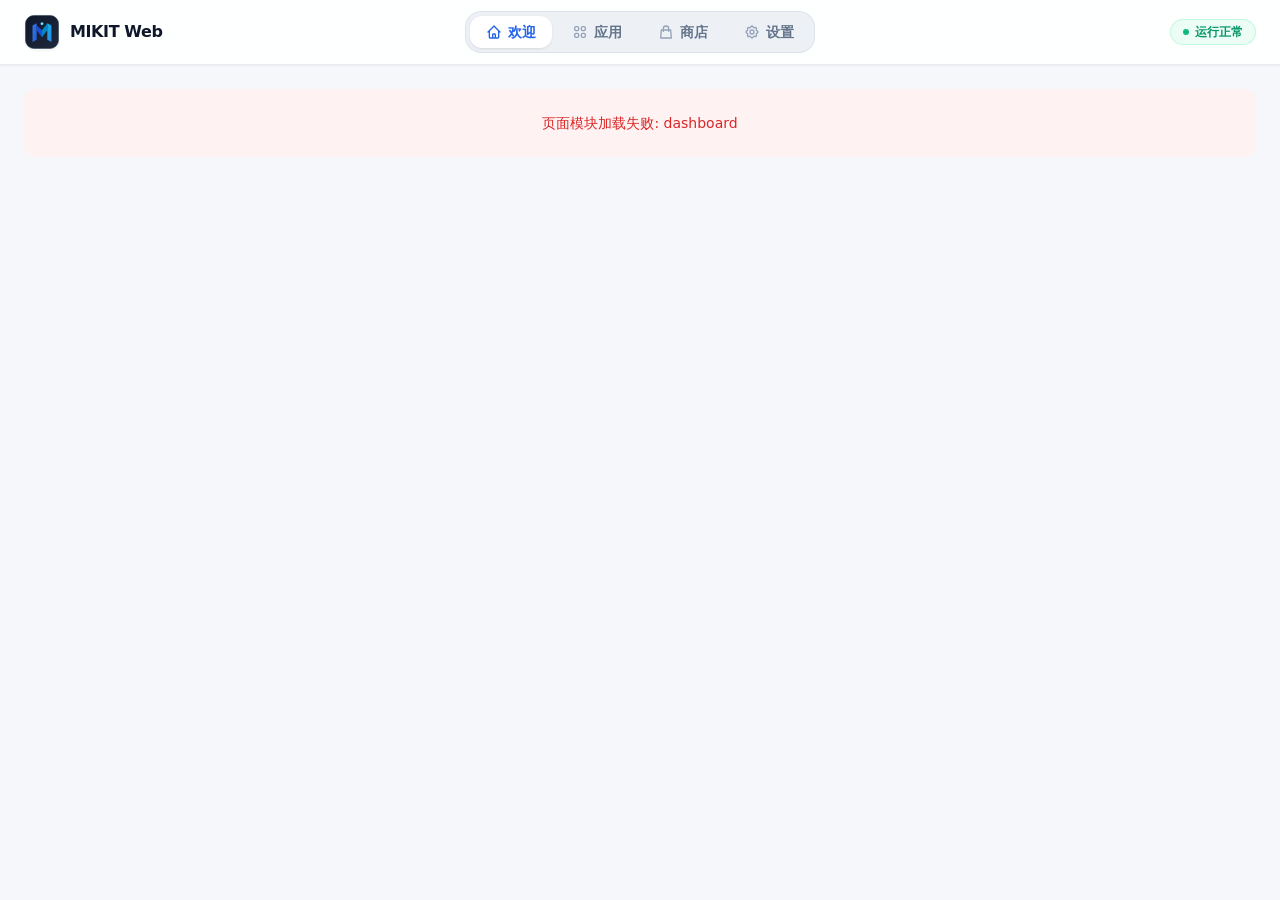
==== apps/mikitweb/main/index.html @ 0cb212fe "初始提交" ====
<!DOCTYPE html>
<html lang="zh-CN">
<head>
    <meta charset="UTF-8">
    <meta name="viewport" content="width=device-width, initial-scale=1.0">
    <title>MIKIT</title>
    <link rel="icon" type="image/svg+xml" href="[data-uri]" />
    <script src="resource/js/tailwindcss.js"></script>
    <script src="resource/js/api.js"></script>
    <style>
        @keyframes fadeIn {
            from {
                opacity: 0;
                transform: translateY(2px) scale(0.99);
            }
            to {
                opacity: 1;
                transform: translateY(0) scale(1);
            }
        }

        .animate-fade-in {
            animation: fadeIn 0.2s cubic-bezier(0.16, 1, 0.3, 1) forwards;
        }

        .tab-btn {
            color: #64748b;
        }
        .tab-btn:hover {
            color: #0f172a;
            background-color: rgba(255, 255, 255, 0.5);
        }

        .tab-btn.active {
            background-color: #ffffff !important;
            color: #2563eb !important;
            box-shadow: 0 1px 3px 0 rgba(0, 0, 0, 0.08), 0 1px 2px -1px rgba(0, 0, 0, 0.08);
        }
        .tab-btn.active svg {
            stroke: #2563eb;
        }
    </style>
</head>
<body class="bg-slate-100/70 text-slate-800 min-h-screen flex flex-col antialiased selection:bg-blue-500 selection:text-white">

<header class="bg-white/90 backdrop-blur-md border-b border-slate-200/80 sticky top-0 z-30 shadow-sm">
    <div class="max-w-7xl mx-auto px-3 sm:px-6 h-16 flex items-center justify-between gap-2 sm:gap-4">

        <div class="flex items-center gap-2.5 shrink-0 sm:flex-1">
            <div class="w-8 h-8 sm:w-9 sm:h-9 rounded-xl flex items-center justify-center shrink-0 overflow-hidden shadow-sm">
                <img
                        src="[data-uri]"
                        alt="MIKIT Web Logo"
                        class="w-full h-full object-cover transform scale-105"
                />
            </div>
            <span class="font-extrabold text-slate-900 text-sm sm:text-base tracking-tight hidden md:inline-block">MIKIT Web</span>
        </div>

        <nav class="flex justify-center shrink-0">
            <div class="inline-flex p-1 bg-slate-200/60 rounded-2xl border border-slate-300/50 backdrop-blur-sm gap-0.5 sm:gap-1">

                <button data-tab="dashboard" onclick="navTo('dashboard')" class="tab-btn px-2.5 sm:px-4 py-1.5 rounded-xl text-xs sm:text-sm font-semibold transition-all duration-200 flex items-center gap-1.5 select-none group shrink-0">
                    <svg class="w-4 h-4 stroke-slate-400 group-hover:stroke-slate-600 transition-colors shrink-0" fill="none" viewBox="0 0 24 24" stroke="currentColor" stroke-width="2">
                        <path stroke-linecap="round" stroke-linejoin="round" d="M3 12l2-2m0 0l7-7 7 7M5 10v10a1 1 0 001 1h3m10-11l2 2m-2-2v10a1 1 0 01-1 1h-3m-6 0a1 1 0 001-1v-4a1 1 0 011-1h2a1 1 0 011 1v4a1 1 0 001 1m-6 0h6" />
                    </svg>
                    <span class="hidden sm:inline">欢迎</span>
                </button>

                <button data-tab="apps" onclick="navTo('apps')" class="tab-btn px-2.5 sm:px-4 py-1.5 rounded-xl text-xs sm:text-sm font-semibold transition-all duration-200 flex items-center gap-1.5 select-none group shrink-0">
                    <svg class="w-4 h-4 stroke-slate-400 group-hover:stroke-slate-600 transition-colors shrink-0" fill="none" viewBox="0 0 24 24" stroke="currentColor" stroke-width="2">
                        <path stroke-linecap="round" stroke-linejoin="round" d="M4 6a2 2 0 012-2h2a2 2 0 012 2v2a2 2 0 01-2 2H6a2 2 0 01-2-2V6zM14 6a2 2 0 012-2h2a2 2 0 012 2v2a2 2 0 01-2 2h-2a2 2 0 01-2-2V6zM4 16a2 2 0 012-2h2a2 2 0 012 2v2a2 2 0 01-2 2H6a2 2 0 01-2-2v-2zM14 16a2 2 0 012-2h2a2 2 0 012 2v2a2 2 0 01-2 2h-2a2 2 0 01-2-2v-2z" />
                    </svg>
                    <span class="hidden sm:inline">应用</span>
                </button>

                <button data-tab="store" onclick="navTo('store')" class="tab-btn px-2.5 sm:px-4 py-1.5 rounded-xl text-xs sm:text-sm font-semibold transition-all duration-200 flex items-center gap-1.5 select-none group shrink-0">
                    <svg class="w-4 h-4 stroke-slate-400 group-hover:stroke-slate-600 transition-colors shrink-0" fill="none" viewBox="0 0 24 24" stroke="currentColor" stroke-width="2">
                        <path stroke-linecap="round" stroke-linejoin="round" d="M16 11V7a4 4 0 00-8 0v4M5 9h14l1 12H4L5 9z" />
                    </svg>
                    <span class="hidden sm:inline">商店</span>
                </button>

                <button data-tab="system" onclick="navTo('system')" class="tab-btn px-2.5 sm:px-4 py-1.5 rounded-xl text-xs sm:text-sm font-semibold transition-all duration-200 flex items-center gap-1.5 select-none group shrink-0">
                    <svg class="w-4 h-4 stroke-slate-400 group-hover:stroke-slate-600 transition-colors shrink-0" fill="none" viewBox="0 0 24 24" stroke="currentColor" stroke-width="2">
                        <path stroke-linecap="round" stroke-linejoin="round" d="M10.325 4.317c.426-1.756 2.924-1.756 3.35 0a1.724 1.724 0 002.573 1.066c1.543-.94 3.31.826 2.37 2.37a1.724 1.724 0 001.065 2.572c1.756.426 1.756 2.924 0 3.35a1.724 1.724 0 00-1.066 2.573c.94 1.543-.826 3.31-2.37 2.37a1.724 1.724 0 00-2.572 1.065c-.426 1.756-2.924 1.756-3.35 0a1.724 1.724 0 00-2.573-1.066c-1.543.94-3.31-.826-2.37-2.37a1.724 1.724 0 00-1.065-2.572c-1.756-.426-1.756-2.924 0-3.35a1.724 1.724 0 001.066-2.573c-.94-1.543.826-3.31 2.37-2.37.996.608 2.296.07 2.572-1.065z" />
                        <path stroke-linecap="round" stroke-linejoin="round" d="M15 12a3 3 0 11-6 0 3 3 0 016 0z" />
                    </svg>
                    <span class="hidden sm:inline">设置</span>
                </button>

            </div>
        </nav>

        <div class="flex items-center justify-end shrink-0 sm:flex-1">
            <div class="flex items-center gap-1.5 px-2.5 sm:px-3 py-1 bg-emerald-50 text-emerald-600 rounded-full border border-emerald-200/60 text-xs font-semibold">
                <span class="w-1.5 h-1.5 rounded-full bg-emerald-500 animate-pulse"></span>
                <span class="hidden sm:inline">运行正常</span>
            </div>
        </div>

    </div>
</header>

<main id="app-content" class="max-w-7xl mx-auto w-full px-4 sm:px-6 pt-6 pb-12 flex-1"></main>

<script type="module">
    import './resource/js/app.js';

    const ALLOWED_TABS = ['dashboard', 'apps', 'store', 'system'];
    let currentTab = null;

    function switchTab(tabName) {
        if (currentTab === tabName) return;
        currentTab = tabName;

        const targetBtn = document.querySelector(`.tab-btn[data-tab="${tabName}"]`);
        document.querySelectorAll('.tab-btn').forEach(btn => btn.classList.remove('active'));
        if (targetBtn) targetBtn.classList.add('active');

        if (window.app && typeof window.app.load === 'function') {
            window.app.load(tabName, targetBtn);
        }
    }

    window.navTo = function (tabName) {
        if (window.location.hash.replace('#', '') === tabName) {
            return;
        }
        window.location.hash = tabName;
    };

    function handleRoute() {
        const hash = window.location.hash.replace('#', '').trim();
        const initialTab = ALLOWED_TABS.includes(hash) ? hash : 'dashboard';

        if (!hash || !ALLOWED_TABS.includes(hash)) {
            window.location.replace(`#${initialTab}`);
        }

        switchTab(initialTab);
    }

    app.register('dashboard', '/pages/dashboard.js')
        .register('apps', '/pages/apps.js')
        .register('store', '/pages/store.js')
        .register('system', '/pages/system.js');

    window.addEventListener('hashchange', handleRoute);
    document.addEventListener('DOMContentLoaded', handleRoute);
</script>
</body>
</html>
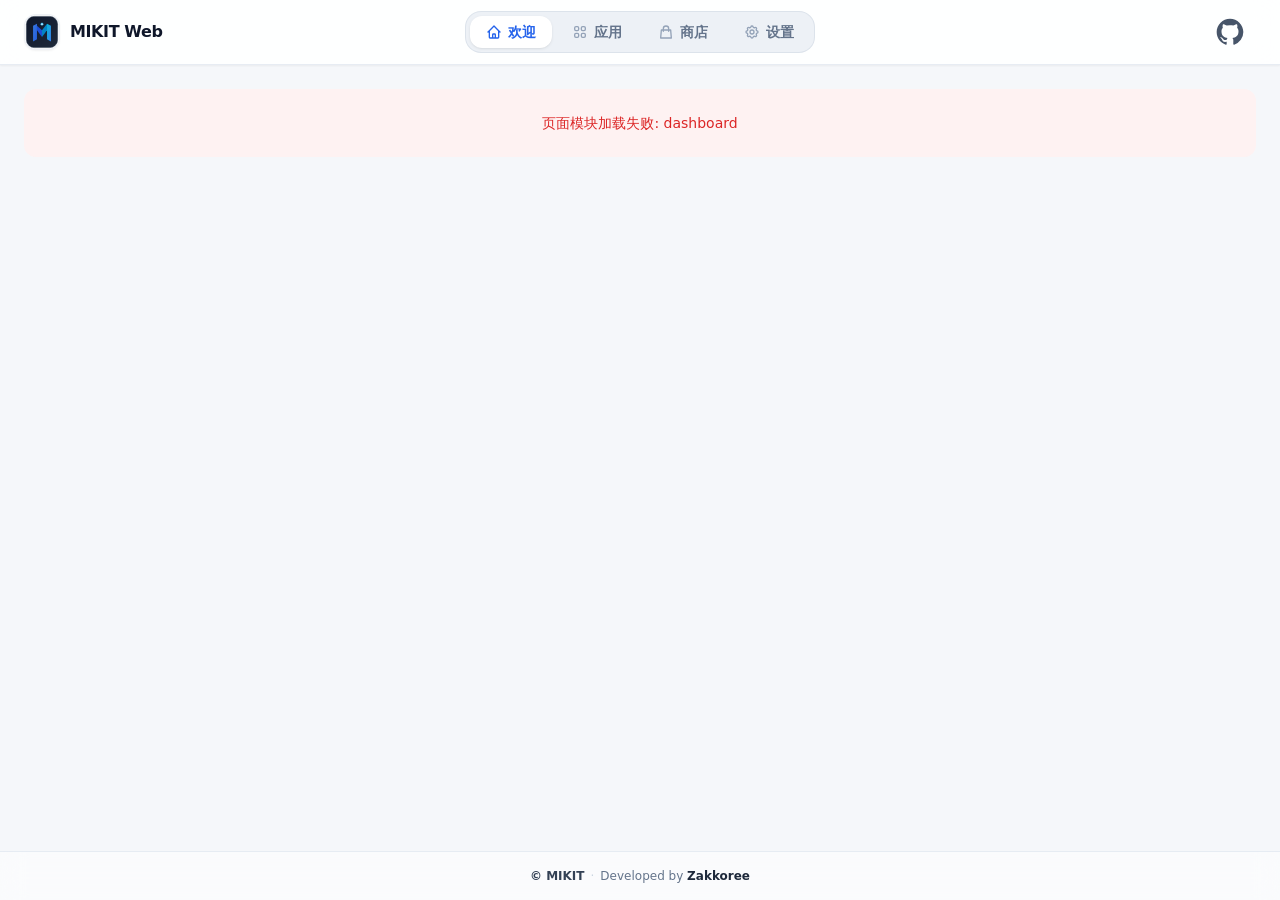
==== commit 7da793f2: "初始提交" ====
--- a/apps/mikitweb/main/index.html
+++ b/apps/mikitweb/main/index.html
@@ -4,7 +4,7 @@
     <meta charset="UTF-8">
     <meta name="viewport" content="width=device-width, initial-scale=1.0">
     <title>MIKIT</title>
-    <link rel="icon" type="image/svg+xml" href="[data-uri]" />
+    <link rel="icon" type="image/svg+xml" href="[data-uri]" />
     <script src="resource/js/tailwindcss.js"></script>
     <script src="resource/js/api.js"></script>
     <style>
@@ -47,14 +47,18 @@
     <div class="max-w-7xl mx-auto px-3 sm:px-6 h-16 flex items-center justify-between gap-2 sm:gap-4">
 
         <div class="flex items-center gap-2.5 shrink-0 sm:flex-1">
-            <div class="w-8 h-8 sm:w-9 sm:h-9 rounded-xl flex items-center justify-center shrink-0 overflow-hidden shadow-sm">
-                <img
-                        src="[data-uri]"
-                        alt="MIKIT Web Logo"
-                        class="w-full h-full object-cover transform scale-105"
-                />
-            </div>
+            <a href="#" class="flex items-center gap-2.5 group cursor-pointer focus:outline-none">
+                <div class="relative flex items-center justify-center shrink-0">
+                    <div class="relative w-8 h-8 sm:w-9 sm:h-9 rounded-xl overflow-hidden shadow-sm border border-slate-200/60 bg-white transition-all duration-300 group-hover:scale-105 group-hover:-rotate-3 group-hover:shadow-md ring-2 ring-transparent group-hover:ring-blue-500/20">
+                        <img
+                                src="[data-uri]"
+                                alt="MIKIT Web Logo"
+                                class="w-full h-full object-cover transform scale-105"
+                        />
+                    </div>
+                </div>
             <span class="font-extrabold text-slate-900 text-sm sm:text-base tracking-tight hidden md:inline-block">MIKIT Web</span>
+            </a>
         </div>
 
         <nav class="flex justify-center shrink-0">
@@ -92,17 +96,28 @@
             </div>
         </nav>
 
-        <div class="flex items-center justify-end shrink-0 sm:flex-1">
-            <div class="flex items-center gap-1.5 px-2.5 sm:px-3 py-1 bg-emerald-50 text-emerald-600 rounded-full border border-emerald-200/60 text-xs font-semibold">
-                <span class="w-1.5 h-1.5 rounded-full bg-emerald-500 animate-pulse"></span>
-                <span class="hidden sm:inline">运行正常</span>
-            </div>
+        <div class="flex items-center justify-end gap-1 shrink-0 sm:flex-1">
+            <a href="https://github.com/Zakkoree/mi-router-tool" target="_blank" aria-label="GitHub 仓库" title="GitHub 仓库" class="p-2.5 text-slate-600 hover:text-slate-900 rounded-xl transition-all duration-200 flex items-center justify-center hover:scale-105 active:scale-95">
+                <svg class="w-8 h-8 fill-current transition-colors" viewBox="0 0 24 24">
+                    <path fill-rule="evenodd" clip-rule="evenodd" d="M12 2C6.477 2 2 6.484 2 12.017c0 4.425 2.865 8.18 6.839 9.504.5.092.682-.217.682-.483 0-.237-.008-.868-.013-1.703-2.782.605-3.369-1.343-3.369-1.343-.454-1.158-1.11-1.466-1.11-1.466-.908-.62.069-.608.069-.608 1.003.07 1.53 1.032 1.53 1.032.892 1.53 2.341 1.088 2.91.832.092-.647.35-1.088.636-1.338-2.22-.253-4.555-1.113-4.555-4.951 0-1.093.39-1.988 1.029-2.688-.103-.253-.446-1.272.098-2.65 0 0 .84-.27 2.75 1.026A9.564 9.564 0 0112 6.844c.85.004 1.705.115 2.504.337 1.909-1.296 2.747-1.027 2.747-1.027.546 1.379.202 2.398.1 2.651.64.7 1.028 1.595 1.028 2.688 0 3.848-2.339 4.695-4.566 4.943.359.309.678.92.678 1.855 0 1.338-.012 2.419-.012 2.747 0 .268.18.58.688.482A10.019 10.019 0 0022 12.017C22 6.484 17.522 2 12 2z"/>
+                </svg>
+            </a>
         </div>
 
     </div>
 </header>
 
 <main id="app-content" class="max-w-7xl mx-auto w-full px-4 sm:px-6 pt-6 pb-12 flex-1"></main>
+
+<footer class="mt-auto border-t border-slate-200/80 bg-white/50 backdrop-blur-md py-4">
+    <div class="max-w-7xl mx-auto px-4 sm:px-6 flex items-center justify-center text-xs text-slate-500 text-center">
+        <div class="flex items-center gap-1.5 shrink-0">
+            <span class="font-bold text-slate-700">&copy; MIKIT</span>
+            <span class="text-slate-300">&middot;</span>
+            <span>Developed by <strong class="font-semibold text-slate-800 hover:text-blue-600 transition-colors">Zakkoree</strong></span>
+        </div>
+    </div>
+</footer>
 
 <script type="module">
     import './resource/js/app.js';
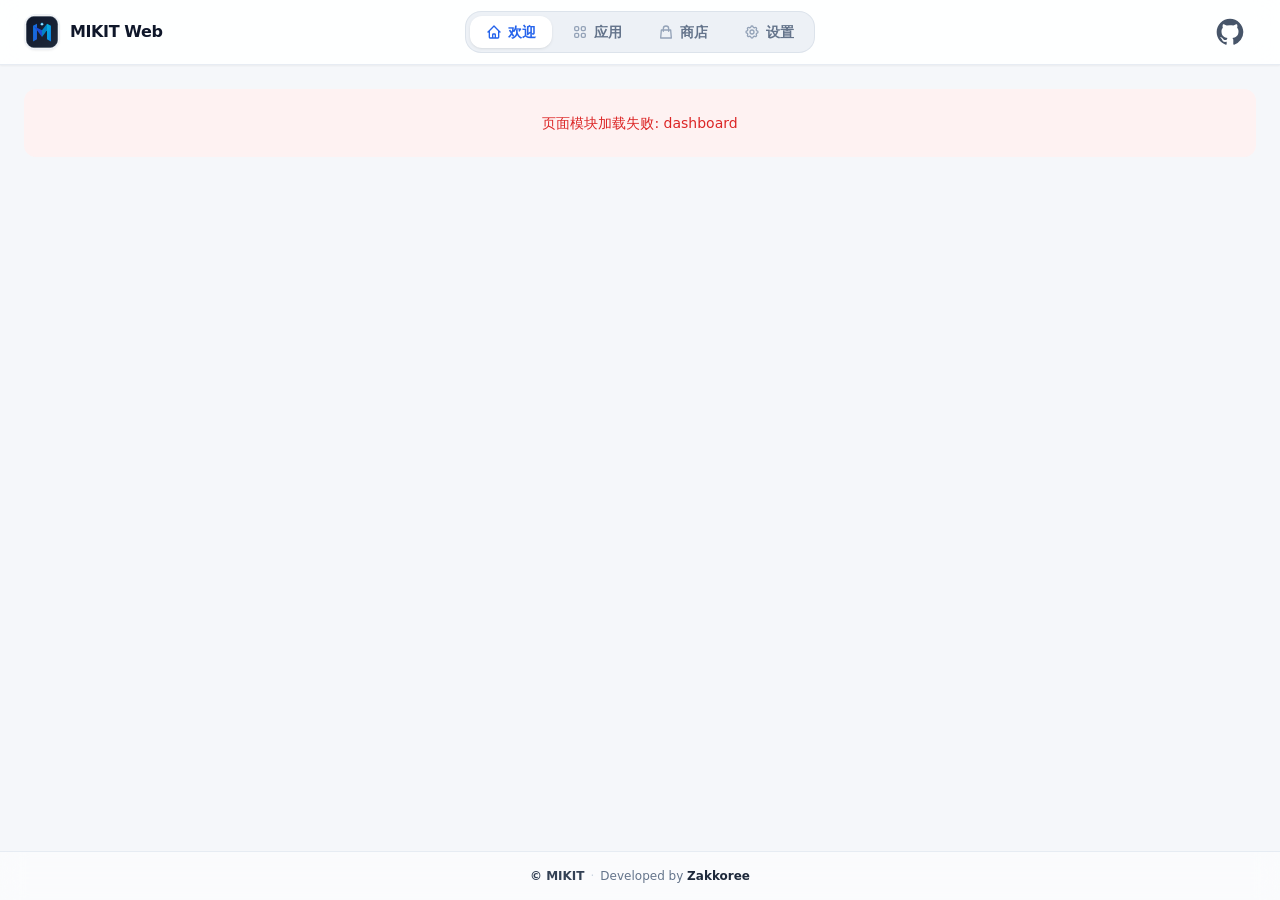
==== commit 9096041c: "初始提交" ====
--- a/apps/mikitweb/main/index.html
+++ b/apps/mikitweb/main/index.html
@@ -4,7 +4,7 @@
     <meta charset="UTF-8">
     <meta name="viewport" content="width=device-width, initial-scale=1.0">
     <title>MIKIT</title>
-    <link rel="icon" type="image/svg+xml" href="[data-uri]" />
+    <link rel="icon" type="image/svg+xml" href="[data-uri]" />
     <script src="resource/js/tailwindcss.js"></script>
     <script src="resource/js/api.js"></script>
     <style>
@@ -44,23 +44,25 @@
 <body class="bg-slate-100/70 text-slate-800 min-h-screen flex flex-col antialiased selection:bg-blue-500 selection:text-white">
 
 <header class="bg-white/90 backdrop-blur-md border-b border-slate-200/80 sticky top-0 z-30 shadow-sm">
-    <div class="max-w-7xl mx-auto px-3 sm:px-6 h-16 flex items-center justify-between gap-2 sm:gap-4">
+    <div class="max-w-7xl mx-auto px-3 sm:px-6 h-16 flex items-center justify-between gap-2">
 
-        <div class="flex items-center gap-2.5 shrink-0 sm:flex-1">
+        <!-- 左侧：设置 flex-1，保障左右两侧占用完全等宽的空间 -->
+        <div class="flex items-center gap-2.5 flex-1 min-w-0">
             <a href="#" class="flex items-center gap-2.5 group cursor-pointer focus:outline-none">
                 <div class="relative flex items-center justify-center shrink-0">
                     <div class="relative w-8 h-8 sm:w-9 sm:h-9 rounded-xl overflow-hidden shadow-sm border border-slate-200/60 bg-white transition-all duration-300 group-hover:scale-105 group-hover:-rotate-3 group-hover:shadow-md ring-2 ring-transparent group-hover:ring-blue-500/20">
                         <img
-                                src="[data-uri]"
+                                src="[data-uri]"
                                 alt="MIKIT Web Logo"
                                 class="w-full h-full object-cover transform scale-105"
                         />
                     </div>
                 </div>
-            <span class="font-extrabold text-slate-900 text-sm sm:text-base tracking-tight hidden md:inline-block">MIKIT Web</span>
+                <span class="font-extrabold text-slate-900 text-sm sm:text-base tracking-tight hidden md:inline-block truncate">MIKIT Web</span>
             </a>
         </div>
 
+        <!-- 中间：导航 Tab 绝对居中 -->
         <nav class="flex justify-center shrink-0">
             <div class="inline-flex p-1 bg-slate-200/60 rounded-2xl border border-slate-300/50 backdrop-blur-sm gap-0.5 sm:gap-1">
 
@@ -96,9 +98,10 @@
             </div>
         </nav>
 
-        <div class="flex items-center justify-end gap-1 shrink-0 sm:flex-1">
-            <a href="https://github.com/Zakkoree/mi-router-tool" target="_blank" aria-label="GitHub 仓库" title="GitHub 仓库" class="p-2.5 text-slate-600 hover:text-slate-900 rounded-xl transition-all duration-200 flex items-center justify-center hover:scale-105 active:scale-95">
-                <svg class="w-8 h-8 fill-current transition-colors" viewBox="0 0 24 24">
+        <!-- 右侧：同样设置 flex-1，与左侧对称匹配 -->
+        <div class="flex items-center justify-end gap-1 flex-1 min-w-0">
+            <a href="https://github.com/Zakkoree/mi-router-tool" target="_blank" aria-label="GitHub 仓库" title="GitHub 仓库" class="p-1.5 sm:p-2.5 text-slate-600 hover:text-slate-900 rounded-xl transition-all duration-200 flex items-center justify-center hover:scale-105 active:scale-95">
+                <svg class="w-7 h-7 sm:w-8 sm:h-8 fill-current transition-colors" viewBox="0 0 24 24">
                     <path fill-rule="evenodd" clip-rule="evenodd" d="M12 2C6.477 2 2 6.484 2 12.017c0 4.425 2.865 8.18 6.839 9.504.5.092.682-.217.682-.483 0-.237-.008-.868-.013-1.703-2.782.605-3.369-1.343-3.369-1.343-.454-1.158-1.11-1.466-1.11-1.466-.908-.62.069-.608.069-.608 1.003.07 1.53 1.032 1.53 1.032.892 1.53 2.341 1.088 2.91.832.092-.647.35-1.088.636-1.338-2.22-.253-4.555-1.113-4.555-4.951 0-1.093.39-1.988 1.029-2.688-.103-.253-.446-1.272.098-2.65 0 0 .84-.27 2.75 1.026A9.564 9.564 0 0112 6.844c.85.004 1.705.115 2.504.337 1.909-1.296 2.747-1.027 2.747-1.027.546 1.379.202 2.398.1 2.651.64.7 1.028 1.595 1.028 2.688 0 3.848-2.339 4.695-4.566 4.943.359.309.678.92.678 1.855 0 1.338-.012 2.419-.012 2.747 0 .268.18.58.688.482A10.019 10.019 0 0022 12.017C22 6.484 17.522 2 12 2z"/>
                 </svg>
             </a>
